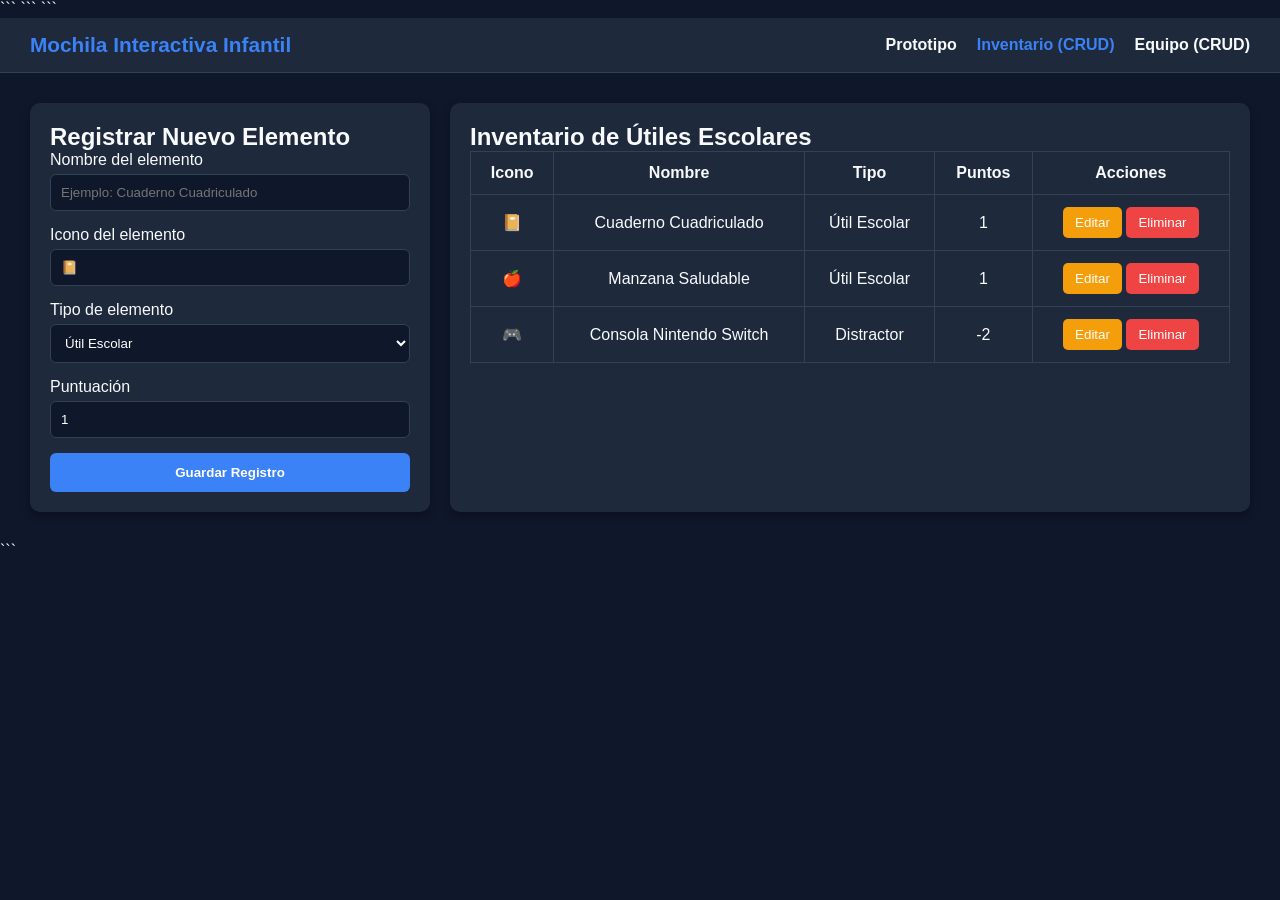
==== crud.html @ 09b26867 "Primer avance del proyecto" ====
<!DOCTYPE html>

<html lang="es">

<head>
    <meta charset="UTF-8">
    <meta name="viewport" content="width=device-width, initial-scale=1.0">
    <title>Inventario de Útiles Escolares</title>

```
<!-- Hoja de estilos principal -->
<link rel="stylesheet" href="css/estilos.css">
```

</head>

<body>

```
<!-- ==========================================
     ENCABEZADO Y NAVEGACIÓN
=========================================== -->
<header>
    <nav class="navbar">

        <div class="logo">
            <h1>Mochila Interactiva Infantil</h1>
        </div>

        <ul class="menu">
            <li>
                <a href="index.html">Prototipo</a>
            </li>

            <li>
                <a href="crud.html" class="activo">
                    Inventario (CRUD)
                </a>
            </li>

            <li>
                <a href="integrantes.html">
                    Equipo (CRUD)
                </a>
            </li>
        </ul>

    </nav>
</header>

<!-- ==========================================
     CONTENIDO PRINCIPAL
=========================================== -->
<main class="crud-contenedor">

    <!-- ======================================
         FORMULARIO DE REGISTRO
    ======================================= -->
    <section class="formulario-panel">

        <h2>Registrar Nuevo Elemento</h2>

        <form id="formUtil">

            <div class="grupo-form">

                <label for="nombre">
                    Nombre del elemento
                </label>

                <input
                    type="text"
                    id="nombre"
                    name="nombre"
                    placeholder="Ejemplo: Cuaderno Cuadriculado">

            </div>

            <div class="grupo-form">

                <label for="emoji">
                    Icono del elemento
                </label>

                <input
                    type="text"
                    id="emoji"
                    name="emoji"
                    placeholder="📔">

            </div>

            <div class="grupo-form">

                <label for="tipo">
                    Tipo de elemento
                </label>

                <select id="tipo" name="tipo">

                    <option value="util">
                        Útil Escolar
                    </option>

                    <option value="distractor">
                        Distractor
                    </option>

                </select>

            </div>

            <div class="grupo-form">

                <label for="puntos">
                    Puntuación
                </label>

                <input
                    type="number"
                    id="puntos"
                    name="puntos"
                    value="1">

            </div>

            <button type="submit" class="btn-guardar">
                Guardar Registro
            </button>

        </form>

    </section>

    <!-- ======================================
         TABLA DE INVENTARIO
    ======================================= -->
    <section class="tabla-panel">

        <div class="tabla-header">
            <h2>Inventario de Útiles Escolares</h2>
        </div>

        <table>

            <thead>

                <tr>
                    <th>Icono</th>
                    <th>Nombre</th>
                    <th>Tipo</th>
                    <th>Puntos</th>
                    <th>Acciones</th>
                </tr>

            </thead>

            <tbody id="tablaUtiles">

                <!-- Registro de ejemplo -->

                <tr>

                    <td>📔</td>

                    <td>
                        Cuaderno Cuadriculado
                    </td>

                    <td>
                        Útil Escolar
                    </td>

                    <td>
                        1
                    </td>

                    <td>

                        <button
                            type="button"
                            class="btn-editar">

                            Editar

                        </button>

                        <button
                            type="button"
                            class="btn-eliminar">

                            Eliminar

                        </button>

                    </td>

                </tr>

                <tr>

                    <td>🍎</td>

                    <td>
                        Manzana Saludable
                    </td>

                    <td>
                        Útil Escolar
                    </td>

                    <td>
                        1
                    </td>

                    <td>

                        <button
                            type="button"
                            class="btn-editar">

                            Editar

                        </button>

                        <button
                            type="button"
                            class="btn-eliminar">

                            Eliminar

                        </button>

                    </td>

                </tr>

                <tr>

                    <td>🎮</td>

                    <td>
                        Consola Nintendo Switch
                    </td>

                    <td>
                        Distractor
                    </td>

                    <td>
                        -2
                    </td>

                    <td>

                        <button
                            type="button"
                            class="btn-editar">

                            Editar

                        </button>

                        <button
                            type="button"
                            class="btn-eliminar">

                            Eliminar

                        </button>

                    </td>

                </tr>

            </tbody>

        </table>

    </section>

</main>

<!-- Archivo JavaScript principal -->
<script src="js/principal.js"></script>
```

</body>

</html>
---- css/estilos.css ----
/* ==================================================
   VARIABLES GLOBALES
================================================== */

:root{
    --color-principal:#3b82f6;
    --color-secundario:#1e293b;
    --color-fondo:#0f172a;
    --color-panel:#1e293b;
    --color-borde:#334155;
    --color-texto:#f8fafc;
    --color-exito:#22c55e;
    --color-error:#ef4444;
    --sombra:0 4px 10px rgba(0,0,0,0.3);
}

/* ==================================================
   RESET
================================================== */

*{
    margin:0;
    padding:0;
    box-sizing:border-box;
}

body{
    font-family:Arial, Helvetica, sans-serif;
    background:var(--color-fondo);
    color:var(--color-texto);
    min-height:100vh;
}

/* ==================================================
   NAVBAR
================================================== */

.navbar{
    display:flex;
    justify-content:space-between;
    align-items:center;

    padding:15px 30px;

    background:var(--color-secundario);

    border-bottom:1px solid var(--color-borde);
}

.logo h1{
    color:var(--color-principal);
    font-size:1.3rem;
}

.menu{
    list-style:none;
    display:flex;
    gap:20px;
}

.menu a{
    text-decoration:none;
    color:var(--color-texto);
    font-weight:bold;
    transition:.3s;
}

.menu a:hover{
    color:var(--color-principal);
}

.activo{
    color:var(--color-principal) !important;
}

/* ==================================================
   INDEX.HTML
================================================== */

.contenedor-principal{
    display:grid;

    grid-template-columns:2fr 1fr;

    gap:20px;

    padding:30px;
}

.utiles-section,
.mochila-panel{
    background:var(--color-panel);

    padding:20px;

    border-radius:10px;

    box-shadow:var(--sombra);
}

.utiles-section h2,
.mochila-panel h2{
    margin-bottom:20px;
}

.contenedor-utiles{
    display:grid;

    grid-template-columns:
    repeat(auto-fit,minmax(180px,1fr));

    gap:20px;
}

.tarjeta-util{
    background:#0f172a;

    border:1px solid var(--color-borde);

    border-radius:10px;

    padding:20px;

    text-align:center;

    transition:.3s;
}

.tarjeta-util:hover{
    transform:translateY(-5px);
}

.emoji{
    font-size:3rem;
    margin-bottom:10px;
}

.etiqueta{
    display:inline-block;

    margin-top:10px;

    padding:6px 12px;

    border-radius:20px;

    font-size:.8rem;
}

.util{
    background:var(--color-exito);
}

.distractor{
    background:var(--color-error);
}

.zona-drop{
    min-height:250px;

    border:3px dashed var(--color-principal);

    border-radius:10px;

    display:flex;

    justify-content:center;
    align-items:center;

    margin-bottom:20px;
}

.puntaje-container{
    display:flex;
    flex-direction:column;
    gap:15px;
}

.puntaje-header{
    display:flex;
    justify-content:space-between;
}

#btnValidar{
    padding:12px;

    border:none;

    border-radius:8px;

    cursor:pointer;

    background:var(--color-principal);

    color:white;

    font-weight:bold;
}

/* ==================================================
   CRUD.HTML
================================================== */

.crud-contenedor{
    display:grid;

    grid-template-columns:1fr 2fr;

    gap:20px;

    padding:30px;
}

.formulario-panel,
.tabla-panel{
    background:var(--color-panel);

    padding:20px;

    border-radius:10px;

    box-shadow:var(--sombra);
}

.grupo-form{
    margin-bottom:15px;
}

.grupo-form label{
    display:block;
    margin-bottom:5px;
}

.grupo-form input,
.grupo-form select{
    width:100%;

    padding:10px;

    border:1px solid var(--color-borde);

    border-radius:6px;

    background:#0f172a;

    color:white;
}

.btn-guardar{
    width:100%;

    padding:12px;

    border:none;

    border-radius:6px;

    cursor:pointer;

    background:var(--color-principal);

    color:white;

    font-weight:bold;
}

table{
    width:100%;

    border-collapse:collapse;
}

th{
    background:var(--color-secundario);
}

th,
td{
    padding:12px;

    border:1px solid var(--color-borde);

    text-align:center;
}

.btn-editar{
    background:#f59e0b;

    color:white;

    border:none;

    padding:8px 12px;

    border-radius:5px;

    cursor:pointer;
}

.btn-eliminar{
    background:#ef4444;

    color:white;

    border:none;

    padding:8px 12px;

    border-radius:5px;

    cursor:pointer;
}

/* ==================================================
   INTEGRANTES.HTML
================================================== */

.integrantes-contenedor{
    padding:30px;
}

.equipo-section h2{
    margin-bottom:25px;
}

.contenedor-integrantes{
    display:grid;

    grid-template-columns:
    repeat(auto-fit,minmax(250px,1fr));

    gap:25px;
}

.tarjeta-integrante{
    background:var(--color-panel);

    border-radius:10px;

    padding:20px;

    text-align:center;

    box-shadow:var(--sombra);
}

.tarjeta-integrante img{
    width:120px;
    height:120px;

    object-fit:cover;

    border-radius:50%;

    margin-bottom:15px;

    border:3px solid var(--color-principal);
}

.tarjeta-integrante h3{
    margin-bottom:10px;
}

.tarjeta-integrante p{
    margin-bottom:8px;
}

.acciones{
    display:flex;

    justify-content:center;

    gap:10px;

    margin-top:15px;
}

/* ==================================================
   RESPONSIVE
================================================== */

@media(max-width:768px){

    .navbar{
        flex-direction:column;
        gap:15px;
    }

    .menu{
        flex-direction:column;
        text-align:center;
    }

    .contenedor-principal{
        grid-template-columns:1fr;
    }

    .crud-contenedor{
        grid-template-columns:1fr;
    }
}
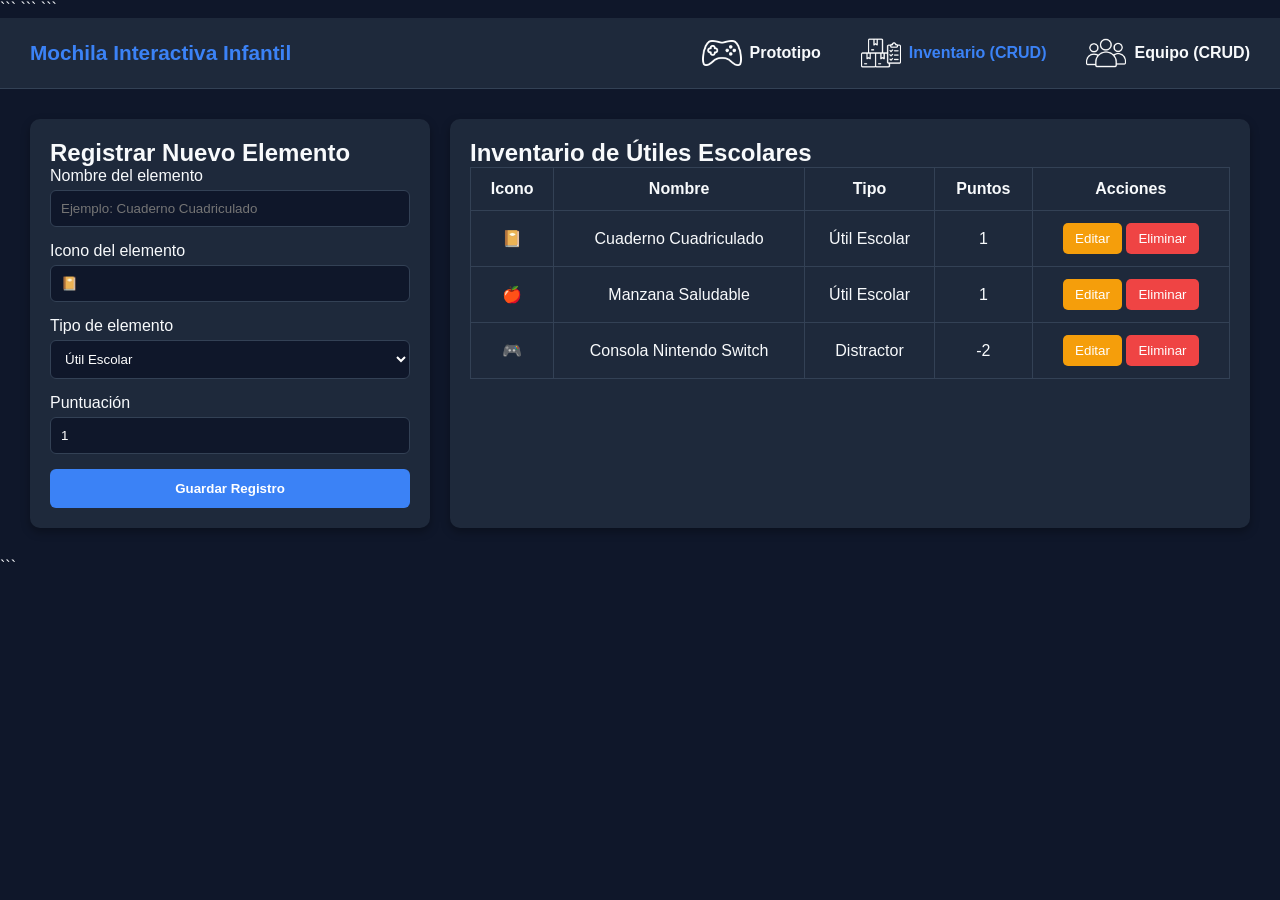
==== commit b6a7717e: "integracion de iconos" ====
--- a/crud.html
+++ b/crud.html
@@ -29,20 +29,25 @@
 
         <ul class="menu">
             <li>
-                <a href="index.html">Prototipo</a>
-            </li>
-
-            <li>
-                <a href="crud.html" class="activo">
-                    Inventario (CRUD)
-                </a>
-            </li>
-
-            <li>
-                <a href="integrantes.html">
-                    Equipo (CRUD)
-                </a>
-            </li>
+    <a href="index.html">
+        <img src="imgs/iconos/prototipo.png" alt="Prototipo">
+        Prototipo
+    </a>
+</li>
+
+<li>
+    <a href="crud.html" class="activo">
+        <img src="imgs/iconos/inventario.png" alt="Inventario">
+        Inventario (CRUD)
+    </a>
+</li>
+
+<li>
+    <a href="integrantes.html">
+        <img src="imgs/iconos/equipo.png" alt="Equipo">
+        Equipo (CRUD)
+    </a>
+</li>
         </ul>
 
     </nav>
@@ -281,6 +286,96 @@
 
 </main>
 
+<!-- ==========================================
+     MODAL EDITAR
+=========================================== -->
+<div class="modal" id="modalEditar">
+
+    <div class="modal-contenido">
+
+        <h2>Editar Registro</h2>
+
+        <input
+            type="text"
+            id="editarNombre"
+            placeholder="Nombre">
+
+        <input
+            type="number"
+            id="editarPuntos"
+            placeholder="Puntos">
+
+        <button class="btn-guardar">
+            Actualizar
+        </button>
+
+        <button
+            type="button"
+            onclick="cerrarModal('modalEditar')">
+            Cancelar
+        </button>
+
+    </div>
+
+</div>
+
+<!-- ==========================================
+     MODAL ELIMINAR
+=========================================== -->
+<div class="modal" id="modalEliminar">
+
+    <div class="modal-contenido">
+
+        <h2>
+            ¿Desea eliminar este registro?
+        </h2>
+
+        <p>
+            Esta acción no se puede deshacer.
+        </p>
+
+        <button class="btn-eliminar">
+            Sí, eliminar
+        </button>
+
+        <button
+            type="button"
+            onclick="cerrarModal('modalEliminar')">
+            Cancelar
+        </button>
+
+    </div>
+
+</div>
+
+<!-- ==========================================
+     MODAL FELICITACIÓN
+=========================================== -->
+<div class="modal" id="modalFelicitacion">
+
+    <div class="modal-contenido felicitacion">
+
+        <h1>🎒✨</h1>
+
+        <h2>
+            ¡Mochila lista y perfecta!
+        </h2>
+
+        <p>
+            Has seleccionado correctamente
+            todos los útiles escolares.
+        </p>
+
+        <button
+            class="btn-guardar"
+            onclick="cerrarModal('modalFelicitacion')">
+            Continuar
+        </button>
+
+    </div>
+
+</div>
+
 <!-- Archivo JavaScript principal -->
 <script src="js/principal.js"></script>
 ```
--- a/css/estilos.css
+++ b/css/estilos.css
@@ -55,16 +55,28 @@
 .menu{
     list-style:none;
     display:flex;
-    gap:20px;
+    gap:40px;
 }
 
 .menu a{
+    display:flex;
+    align-items:center;
+    gap:8px;
+
     text-decoration:none;
     color:var(--color-texto);
     font-weight:bold;
     transition:.3s;
 }
 
+.menu a img{
+    width:40px;
+    height:40px;
+    object-fit:contain;
+
+    filter: brightness(0) invert(1);
+}
+
 .menu a:hover{
     color:var(--color-principal);
 }
@@ -398,4 +410,57 @@
     .crud-contenedor{
         grid-template-columns:1fr;
     }
+}
+
+/* ====================================
+   MODALES
+==================================== */
+
+.modal{
+    display:none;
+    position:fixed;
+    top:0;
+    left:0;
+    width:100%;
+    height:100%;
+    background:rgba(0,0,0,.8);
+    justify-content:center;
+    align-items:center;
+    z-index:9999;
+}
+
+.modal.activo{
+    display:flex;
+}
+
+.modal-contenido{
+    background:var(--color-panel);
+    color:var(--color-texto);
+    padding:20px;
+    border-radius:12px;
+    width:90%;
+    max-width:450px;
+    text-align:center;
+}
+
+.toast{
+    position:fixed;
+    top:20px;
+    right:20px;
+    padding:15px;
+    border-radius:8px;
+    color:white;
+    z-index:10000;
+}
+
+.toast.exito{
+    background:var(--color-exito);
+}
+
+.toast.error{
+    background:var(--color-error);
+}
+
+.felicitacion h2{
+    color:gold;
 }
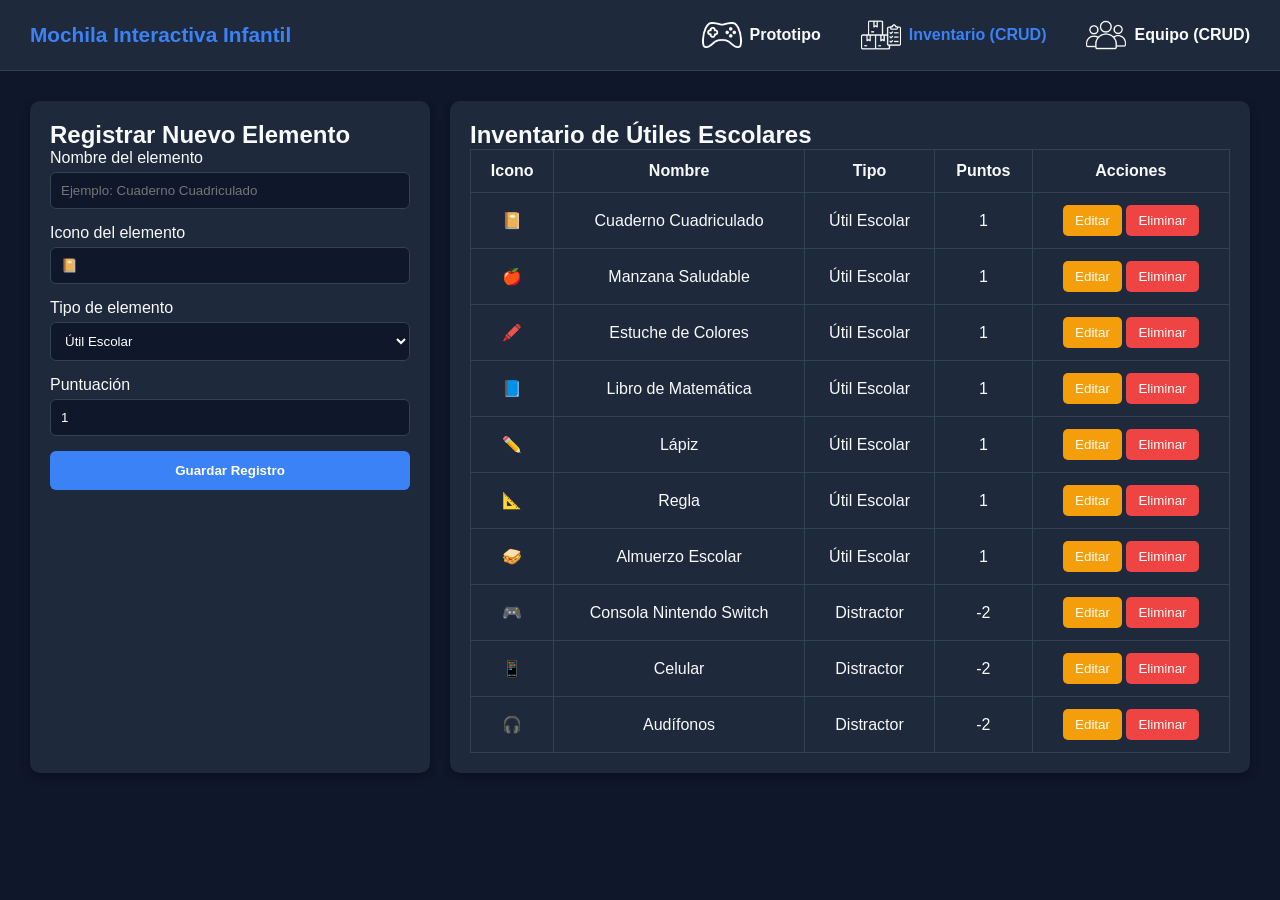
==== commit b8b463d1: "casi listo" ====
--- a/crud.html
+++ b/crud.html
@@ -1,5 +1,4 @@
 <!DOCTYPE html>
-
 <html lang="es">
 
 <head>
@@ -7,19 +6,11 @@
     <meta name="viewport" content="width=device-width, initial-scale=1.0">
     <title>Inventario de Útiles Escolares</title>
 
-```
-<!-- Hoja de estilos principal -->
-<link rel="stylesheet" href="css/estilos.css">
-```
-
+    <link rel="stylesheet" href="css/estilos.css">
 </head>
 
 <body>
 
-```
-<!-- ==========================================
-     ENCABEZADO Y NAVEGACIÓN
-=========================================== -->
 <header>
     <nav class="navbar">
 
@@ -28,39 +19,35 @@
         </div>
 
         <ul class="menu">
+
             <li>
-    <a href="index.html">
-        <img src="imgs/iconos/prototipo.png" alt="Prototipo">
-        Prototipo
-    </a>
-</li>
-
-<li>
-    <a href="crud.html" class="activo">
-        <img src="imgs/iconos/inventario.png" alt="Inventario">
-        Inventario (CRUD)
-    </a>
-</li>
-
-<li>
-    <a href="integrantes.html">
-        <img src="imgs/iconos/equipo.png" alt="Equipo">
-        Equipo (CRUD)
-    </a>
-</li>
+                <a href="index.html">
+                    <img src="imgs/iconos/prototipo.png" alt="Prototipo">
+                    Prototipo
+                </a>
+            </li>
+
+            <li>
+                <a href="crud.html" class="activo">
+                    <img src="imgs/iconos/inventario.png" alt="Inventario">
+                    Inventario (CRUD)
+                </a>
+            </li>
+
+            <li>
+                <a href="integrantes.html">
+                    <img src="imgs/iconos/equipo.png" alt="Equipo">
+                    Equipo (CRUD)
+                </a>
+            </li>
+
         </ul>
 
     </nav>
 </header>
 
-<!-- ==========================================
-     CONTENIDO PRINCIPAL
-=========================================== -->
 <main class="crud-contenedor">
 
-    <!-- ======================================
-         FORMULARIO DE REGISTRO
-    ======================================= -->
     <section class="formulario-panel">
 
         <h2>Registrar Nuevo Elemento</h2>
@@ -68,46 +55,33 @@
         <form id="formUtil">
 
             <div class="grupo-form">
-
-                <label for="nombre">
-                    Nombre del elemento
-                </label>
+                <label for="nombre">Nombre del elemento</label>
 
                 <input
                     type="text"
                     id="nombre"
-                    name="nombre"
                     placeholder="Ejemplo: Cuaderno Cuadriculado">
-
-            </div>
-
-            <div class="grupo-form">
-
-                <label for="emoji">
-                    Icono del elemento
-                </label>
+            </div>
+
+            <div class="grupo-form">
+                <label for="emoji">Icono del elemento</label>
 
                 <input
                     type="text"
                     id="emoji"
-                    name="emoji"
                     placeholder="📔">
-
-            </div>
-
-            <div class="grupo-form">
-
-                <label for="tipo">
-                    Tipo de elemento
-                </label>
-
-                <select id="tipo" name="tipo">
-
-                    <option value="util">
+            </div>
+
+            <div class="grupo-form">
+                <label for="tipo">Tipo de elemento</label>
+
+                <select id="tipo">
+
+                    <option value="Útil Escolar">
                         Útil Escolar
                     </option>
 
-                    <option value="distractor">
+                    <option value="Distractor">
                         Distractor
                     </option>
 
@@ -116,17 +90,12 @@
             </div>
 
             <div class="grupo-form">
-
-                <label for="puntos">
-                    Puntuación
-                </label>
+                <label for="puntos">Puntuación</label>
 
                 <input
                     type="number"
                     id="puntos"
-                    name="puntos"
                     value="1">
-
             </div>
 
             <button type="submit" class="btn-guardar">
@@ -137,14 +106,9 @@
 
     </section>
 
-    <!-- ======================================
-         TABLA DE INVENTARIO
-    ======================================= -->
     <section class="tabla-panel">
 
-        <div class="tabla-header">
-            <h2>Inventario de Útiles Escolares</h2>
-        </div>
+        <h2>Inventario de Útiles Escolares</h2>
 
         <table>
 
@@ -162,122 +126,6 @@
 
             <tbody id="tablaUtiles">
 
-                <!-- Registro de ejemplo -->
-
-                <tr>
-
-                    <td>📔</td>
-
-                    <td>
-                        Cuaderno Cuadriculado
-                    </td>
-
-                    <td>
-                        Útil Escolar
-                    </td>
-
-                    <td>
-                        1
-                    </td>
-
-                    <td>
-
-                        <button
-                            type="button"
-                            class="btn-editar">
-
-                            Editar
-
-                        </button>
-
-                        <button
-                            type="button"
-                            class="btn-eliminar">
-
-                            Eliminar
-
-                        </button>
-
-                    </td>
-
-                </tr>
-
-                <tr>
-
-                    <td>🍎</td>
-
-                    <td>
-                        Manzana Saludable
-                    </td>
-
-                    <td>
-                        Útil Escolar
-                    </td>
-
-                    <td>
-                        1
-                    </td>
-
-                    <td>
-
-                        <button
-                            type="button"
-                            class="btn-editar">
-
-                            Editar
-
-                        </button>
-
-                        <button
-                            type="button"
-                            class="btn-eliminar">
-
-                            Eliminar
-
-                        </button>
-
-                    </td>
-
-                </tr>
-
-                <tr>
-
-                    <td>🎮</td>
-
-                    <td>
-                        Consola Nintendo Switch
-                    </td>
-
-                    <td>
-                        Distractor
-                    </td>
-
-                    <td>
-                        -2
-                    </td>
-
-                    <td>
-
-                        <button
-                            type="button"
-                            class="btn-editar">
-
-                            Editar
-
-                        </button>
-
-                        <button
-                            type="button"
-                            class="btn-eliminar">
-
-                            Eliminar
-
-                        </button>
-
-                    </td>
-
-                </tr>
-
             </tbody>
 
         </table>
@@ -286,9 +134,8 @@
 
 </main>
 
-<!-- ==========================================
-     MODAL EDITAR
-=========================================== -->
+<!-- MODAL EDITAR -->
+
 <div class="modal" id="modalEditar">
 
     <div class="modal-contenido">
@@ -305,23 +152,28 @@
             id="editarPuntos"
             placeholder="Puntos">
 
-        <button class="btn-guardar">
+        <button
+            class="btn-guardar"
+            onclick="guardarEdicionUtil()">
+
             Actualizar
+
         </button>
 
         <button
             type="button"
             onclick="cerrarModal('modalEditar')">
+
             Cancelar
+
         </button>
 
     </div>
 
 </div>
 
-<!-- ==========================================
-     MODAL ELIMINAR
-=========================================== -->
+<!-- MODAL ELIMINAR -->
+
 <div class="modal" id="modalEliminar">
 
     <div class="modal-contenido">
@@ -334,52 +186,29 @@
             Esta acción no se puede deshacer.
         </p>
 
-        <button class="btn-eliminar">
+        <button
+            class="btn-eliminar"
+            onclick="confirmarEliminarUtil()">
+
             Sí, eliminar
+
         </button>
 
         <button
             type="button"
             onclick="cerrarModal('modalEliminar')">
+
             Cancelar
+
         </button>
 
     </div>
 
 </div>
 
-<!-- ==========================================
-     MODAL FELICITACIÓN
-=========================================== -->
-<div class="modal" id="modalFelicitacion">
-
-    <div class="modal-contenido felicitacion">
-
-        <h1>🎒✨</h1>
-
-        <h2>
-            ¡Mochila lista y perfecta!
-        </h2>
-
-        <p>
-            Has seleccionado correctamente
-            todos los útiles escolares.
-        </p>
-
-        <button
-            class="btn-guardar"
-            onclick="cerrarModal('modalFelicitacion')">
-            Continuar
-        </button>
-
-    </div>
-
-</div>
-
-<!-- Archivo JavaScript principal -->
+<div id="mensaje"></div>
+
 <script src="js/principal.js"></script>
-```
 
 </body>
-
-</html>
+</html>
--- a/css/estilos.css
+++ b/css/estilos.css
@@ -463,4 +463,68 @@
 
 .felicitacion h2{
     color:gold;
+}
+.item-mochila{
+    background:var(--color-principal);
+
+    color:white;
+
+    padding:10px;
+
+    border-radius:8px;
+
+    margin:5px;
+
+    font-weight:bold;
+}
+
+.zona-drop{
+    display:flex;
+    flex-wrap:wrap;
+    align-content:flex-start;
+    gap:10px;
+    padding:15px;
+}
+.mensaje{
+    position: fixed;
+    top: 20px;
+    right: 20px;
+
+    padding: 15px 25px;
+
+    border-radius: 8px;
+
+    color: white;
+    font-weight: bold;
+
+    z-index: 99999;
+}
+
+.mensaje.exito{
+    background: #22c55e;
+}
+
+.mensaje.error{
+    background: #ef4444;
+}
+.item-mochila{
+    display:flex;
+    justify-content:space-between;
+    align-items:center;
+
+    background:#334155;
+
+    margin:5px;
+    padding:10px;
+
+    border-radius:8px;
+}
+
+.item-mochila button{
+    background:#ef4444;
+    color:white;
+    border:none;
+    border-radius:5px;
+    cursor:pointer;
+    padding:4px 8px;
 }
